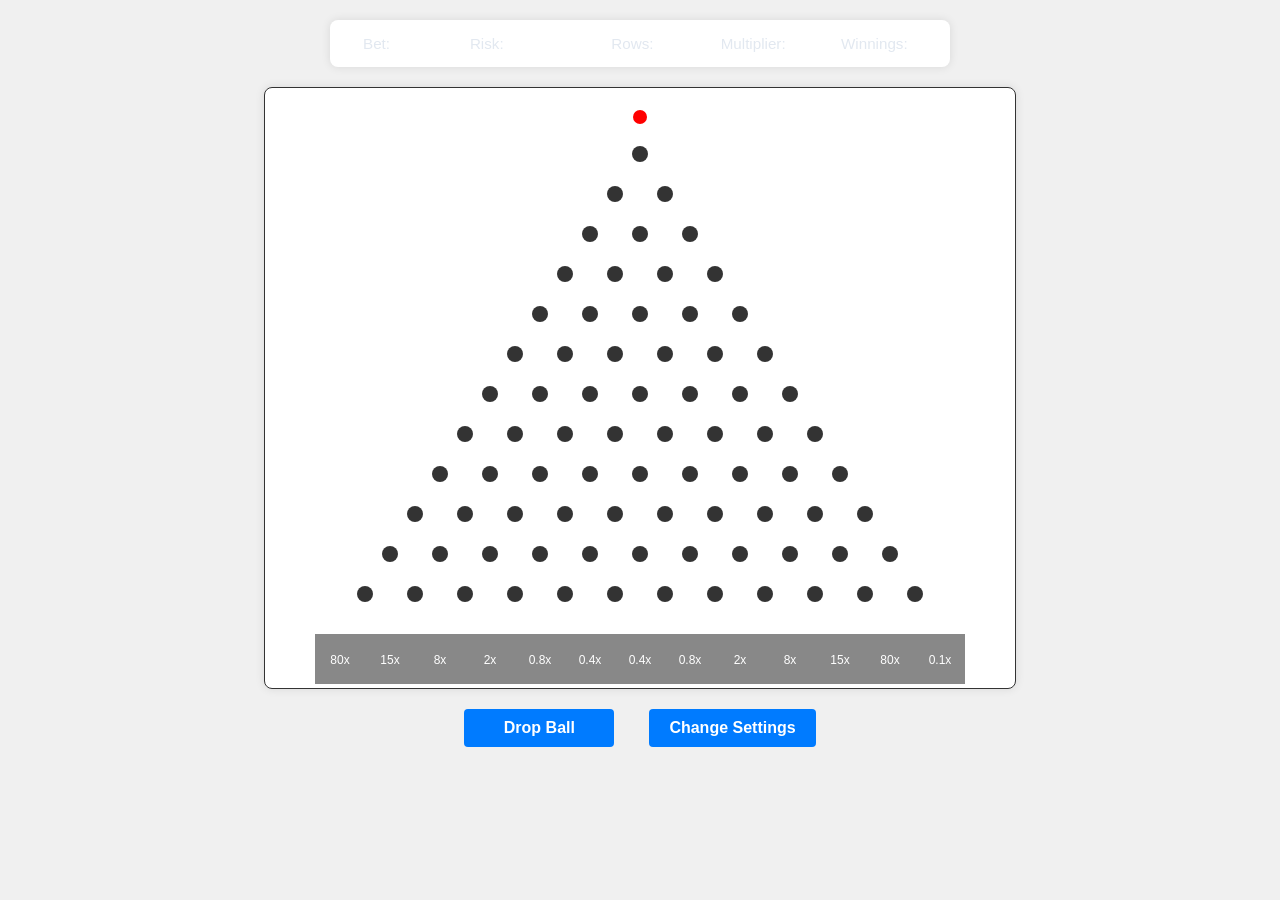
==== plinko_game.html @ e3b777db "feat: Implement core Plinko game functionality and UI This commit introduces a functional three-page" ====
<!DOCTYPE html>
<html lang="en">
<head>
    <meta charset="UTF-8">
    <meta name="viewport" content="width=device-width, initial-scale=1.0">
    <title>Plinko - Game</title>
    <link rel="stylesheet" href="css/style.css"> <!-- Link to the common stylesheet -->
    <style>
        body {
            font-family: Arial, sans-serif;
            display: flex;
            flex-direction: column; /* Changed to column for score and board */
            align-items: center;
            min-height: 100vh;
            margin: 0;
            background-color: #f0f0f0;
            padding-top: 20px; /* Add some padding at the top */
        }
        #infoDisplay {
            width: 80%;
            max-width: 600px; /* Max width for the info display */
            display: flex;
            justify-content: space-around;
            margin-bottom: 20px;
            background-color: #fff;
            padding: 10px;
            border-radius: 8px;
            box-shadow: 0 0 10px rgba(0,0,0,0.1);
        }
        #infoDisplay div {
            text-align: center;
        }
        #gameCanvas {
            border: 1px solid #333;
            background-color: #fff; /* White background for the canvas */
            border-radius: 8px; /* Rounded corners for the canvas */
            box-shadow: 0 0 10px rgba(0,0,0,0.1); /* Subtle shadow */
        }
        .controls {
            margin-top: 20px;
        }
        button { 
            padding: 10px 20px; 
            background-color: #007bff; 
            color: white; 
            border: none; 
            border-radius: 4px; 
            cursor: pointer; 
            font-size: 16px; 
            margin: 0 10px;
        }
        button:hover { 
            background-color: #0056b3; 
        }
    </style>
</head>
<body>
    <div id="infoDisplay">
        <div>Bet: <span id="betDisplay">-</span></div>
        <div>Risk: <span id="riskDisplay">-</span></div>
        <div>Rows: <span id="rowsDisplay">-</span></div>
        <div>Multiplier: <span id="multiplierDisplay">-</span></div>
        <div>Winnings: <span id="winningsDisplay">-</span></div>
    </div>

    <canvas id="gameCanvas"></canvas>

    <div class="controls">
        <button id="dropBallButton">Drop Ball</button>
        <button id="settingsButton">Change Settings</button>
    </div>

    <script>
const canvas = document.getElementById('gameCanvas');
const ctx = canvas.getContext('2d');

const betDisplay = document.getElementById('betDisplay');
const riskDisplay = document.getElementById('riskDisplay');
const rowsDisplay = document.getElementById('rowsDisplay');
const multiplierDisplay = document.getElementById('multiplierDisplay');
const winningsDisplay = document.getElementById('winningsDisplay');

const dropBallButton = document.getElementById('dropBallButton');
const settingsButton = document.getElementById('settingsButton');

// --- Game Settings ---
let betAmount;
let riskLevel;
let numRows;

// --- Board Configuration ---
const PEG_RADIUS = 8;
const PEG_COLOR = '#333';
const PEG_SPACING_X = 50; 
const PEG_SPACING_Y = 40;
const BOARD_PADDING_X = 50; // Padding on the sides of the board
const TOP_OFFSET = 50; // Space above the first row of pegs for ball drop
const BOTTOM_SLOT_HEIGHT = 50;
const SLOT_WIDTH = PEG_SPACING_X; 
const SLOT_COLOR_DEFAULT = '#888';
const SLOT_TEXT_COLOR = '#fff';

const BALL_RADIUS = 7;
const BALL_COLOR = 'red';
const GRAVITY = 0.2; // Adjust for desired speed
const DAMPENING = 0.6; // Energy loss on bounce, less than 1
const HORIZONTAL_PUSH = 2; // How much horizontal push from a peg hit

let ball;
let animationFrameId; // To control the animation loop

let pegs = [];
let slots = [];

// --- Multipliers (Placeholders - to be refined based on risk) ---
// These are just examples. The number of slots depends on numRows + 1
const MULTIPLIERS = {
    low: {
        '8': [10, 5, 2, 1.1, 0.5, 1.1, 2, 5, 10],
        '10': [12, 6, 3, 1.5, 0.5, 0.5, 1.5, 3, 6, 12],
        '12': [16, 8, 4, 2, 1.1, 0.5, 0.5, 1.1, 2, 4, 8, 16],
        '14': [20, 10, 5, 2.5, 1.2, 0.5, 0.4, 0.5, 1.2, 2.5, 5, 10, 20],
        '16': [30, 15, 7, 3, 1.5, 1, 0.5, 0.4, 0.5, 1, 1.5, 3, 7, 15, 30]
    },
    medium: { // Generally higher potential, but also lower lows
        '8': [20, 7, 3, 1.2, 0.4, 1.2, 3, 7, 20],
        '10': [30, 10, 4, 1.8, 0.4, 0.4, 1.8, 4, 10, 30],
        '12': [80, 15, 8, 2, 0.8, 0.4, 0.4, 0.8, 2, 8, 15, 80],
        '14': [120, 25, 10, 3, 1, 0.4, 0.2, 0.4, 1, 3, 10, 25, 120],
        '16': [200, 50, 15, 5, 1.5, 0.5, 0.2, 0.1, 0.2, 0.5, 1.5, 5, 15, 50, 200]
    },
    high: { // Even more extreme
        '8': [50, 10, 4, 1, 0.3, 1, 4, 10, 50],
        '10': [100, 20, 5, 1.5, 0.3, 0.3, 1.5, 5, 20, 100],
        '12': [250, 50, 10, 2, 0.5, 0.3, 0.3, 0.5, 2, 10, 50, 250],
        '14': [500, 100, 20, 4, 1, 0.3, 0.1, 0.3, 1, 4, 20, 100, 500],
        '16': [1000, 200, 50, 10, 2, 0.4, 0.1, 0.05, 0.1, 0.4, 2, 10, 50, 200, 1000]
    }
};

class Ball {
    constructor(x, y, radius, color) {
        this.x = x;
        this.y = y;
        this.radius = radius;
        this.color = color;
        this.vy = 0;
        this.vx = 0;
        this.onPeg = null; // The peg it's currently interacting with
    }

    draw() {
        ctx.beginPath();
        ctx.arc(this.x, this.y, this.radius, 0, Math.PI * 2);
        ctx.fillStyle = this.color;
        ctx.fill();
        ctx.closePath();
    }

    update() {
        // Apply gravity
        this.vy += GRAVITY;
        this.y += this.vy;
        this.x += this.vx;

        // Check if ball has entered the slot area (top edge of slots)
        if (slots.length > 0 && this.y + this.radius >= slots[0].y) { 
            for (let i = 0; i < slots.length; i++) {
                const slot = slots[i];
                // Check if the ball's center X is within the current slot's horizontal boundaries
                if (this.x >= slot.x && this.x <= slot.x + slot.width) {
                    // Ball has landed in this slot
                    this.y = slot.y + slot.height / 2 - this.radius / 2; // Position ball visually in the slot center
                    this.x = slot.x + slot.width / 2;    // Center it horizontally
                    this.vy = 0;
                    this.vx = 0;

                    const winnings = betAmount * slot.multiplier;
                    multiplierDisplay.textContent = slot.multiplier + 'x';
                    winningsDisplay.textContent = winnings.toFixed(2);

                    // Store play history
                    let history = JSON.parse(localStorage.getItem('plinkoPlayHistory')) || [];
                    history.unshift({ // Add to the beginning of the array
                        bet: betAmount,
                        multiplier: slot.multiplier,
                        winnings: winnings.toFixed(2),
                        risk: riskLevel,
                        rows: numRows,
                        date: new Date().toLocaleString() // More readable date
                    });
                    if (history.length > 20) { // Keep only last 20 plays
                        history = history.slice(0, 20);
                    }
                    localStorage.setItem('plinkoPlayHistory', JSON.stringify(history));
                    
                    // Optional: Highlight the slot (visual feedback)
                    // This could be done by temporarily changing slot.color and redrawing
                    // e.g., slot.originalColor = slot.color; slot.color = 'gold'; drawBoard();
                    //      setTimeout(() => { slot.color = slot.originalColor; drawBoard(); }, 1000);

                    console.log(`Landed in slot ${i}, Multiplier: ${slot.multiplier}, Winnings: ${winnings}`);
                    if (animationFrameId) {
                        cancelAnimationFrame(animationFrameId);
                        animationFrameId = null; // Clear the ID
                    }
                    dropBallButton.disabled = false;
                    return; // Stop further updates for this ball drop
                }
            }

            // Safety net: If ball is below slots but didn't land in one (e.g., if there were gaps, or extreme edge cases)
            if (this.y + this.radius > slots[0].y + BOTTOM_SLOT_HEIGHT + this.radius) {
                 this.y = slots[0].y + this.radius; // Place it somewhere reasonable
                 this.vy = 0;
                 this.vx = 0;
                 multiplierDisplay.textContent = 'N/A';
                 winningsDisplay.textContent = '0.00';
                 console.log("Ball passed through or missed slots, stopping.");
                 if (animationFrameId) {
                    cancelAnimationFrame(animationFrameId);
                    animationFrameId = null;
                 }
                 dropBallButton.disabled = false;
                 return;
            }
        }

        // Dampen horizontal velocity over time (friction/air resistance)
        this.vx *= 0.99; 
        if (Math.abs(this.vx) < 0.1) this.vx = 0;


        // Collision with pegs
        for (let peg of pegs) {
            const dx = this.x - peg.x;
            const dy = this.y - peg.y;
            const distance = Math.sqrt(dx * dx + dy * dy);

            if (distance < this.radius + PEG_RADIUS) {
                if (this.onPeg !== peg) { 
                    this.onPeg = peg;

                    this.vy = Math.abs(this.vy * DAMPENING * 0.5); 

                    if (Math.abs(dx) < PEG_RADIUS * 0.5 && dy < 0) { 
                        this.vx = (Math.random() - 0.5) * HORIZONTAL_PUSH * 1.5; // Reduced randomness slightly from 2
                    } else {
                        this.vx = (dx > 0 ? 1 : -1) * HORIZONTAL_PUSH * (Math.random() * 0.4 + 0.6); // Ensure push is significant enough
                    }
                    
                    const overlap = (this.radius + PEG_RADIUS) - distance;
                    const pushOutFactor = 0.3; // How much to push out to avoid sticking
                    this.x += (dx / distance) * overlap * pushOutFactor;
                    this.y += (dy / distance) * overlap * pushOutFactor * 0.5; // Less vertical push out

                    break; 
                }
            } else {
                if (this.onPeg === peg) {
                    this.onPeg = null; 
                }
            }
        }
    }
}

function loadSettings() {
    betAmount = parseFloat(localStorage.getItem('plinkoBetAmount')) || 1;
    riskLevel = localStorage.getItem('plinkoRiskLevel') || 'medium';
    numRows = parseInt(localStorage.getItem('plinkoPinRows')) || 12;

    betDisplay.textContent = betAmount.toFixed(2);
    riskDisplay.textContent = riskLevel.charAt(0).toUpperCase() + riskLevel.slice(1);
    rowsDisplay.textContent = numRows;
    multiplierDisplay.textContent = '-';
    winningsDisplay.textContent = '-';
}

function setupCanvas() {
    // Calculate canvas width based on the number of rows
    // The widest part is the bottom row of pegs, which has numRows + 1 pegs, or the slots
    const maxPegsInRow = numRows + 1;
    canvas.width = maxPegsInRow * PEG_SPACING_X + 2 * BOARD_PADDING_X;
    
    // Calculate canvas height
    canvas.height = TOP_OFFSET + (numRows * PEG_SPACING_Y) + BOTTOM_SLOT_HEIGHT + 20; // 20 for bottom padding

    ctx.clearRect(0, 0, canvas.width, canvas.height);
}

function generateBoard() {
    pegs = [];
    slots = [];

    // Generate Pegs
    for (let row = 0; row < numRows; row++) {
        const numPegsInRow = row + 1;
        // Calculate the starting X position for this row to center it
        const rowWidth = (numPegsInRow -1) * PEG_SPACING_X;
        let startX = (canvas.width - rowWidth) / 2;

        for (let col = 0; col < numPegsInRow; col++) {
            pegs.push({
                x: startX + col * PEG_SPACING_X,
                y: TOP_OFFSET + row * PEG_SPACING_Y + PEG_RADIUS * 2, // + PEG_RADIUS*2 to start drawing below top_offset
                row: row,
                col: col
            });
        }
    }
    
    // Generate Slots
    const numSlots = numRows + 1;
    const currentMultipliers = MULTIPLIERS[riskLevel]?.[numRows.toString()] || MULTIPLIERS['medium']['12']; // Fallback
    
    const totalSlotWidth = numSlots * SLOT_WIDTH;
    let slotStartX = (canvas.width - totalSlotWidth) / 2;

    for (let i = 0; i < numSlots; i++) {
        slots.push({
            x: slotStartX + i * SLOT_WIDTH,
            y: TOP_OFFSET + (numRows * PEG_SPACING_Y) + PEG_RADIUS * 2,
            width: SLOT_WIDTH,
            height: BOTTOM_SLOT_HEIGHT,
            multiplier: currentMultipliers[i] !== undefined ? currentMultipliers[i] : 0.1, // Fallback multiplier
            color: SLOT_COLOR_DEFAULT
        });
    }
}

function drawBoard() {
    ctx.clearRect(0, 0, canvas.width, canvas.height);

    // Draw Pegs
    ctx.fillStyle = PEG_COLOR;
    pegs.forEach(peg => {
        ctx.beginPath();
        ctx.arc(peg.x, peg.y, PEG_RADIUS, 0, Math.PI * 2);
        ctx.fill();
    });

    // Draw Slots
    ctx.font = '12px Arial';
    slots.forEach(slot => {
        ctx.fillStyle = slot.color;
        ctx.fillRect(slot.x, slot.y, slot.width, slot.height);
        ctx.fillStyle = SLOT_TEXT_COLOR;
        ctx.textAlign = 'center';
        ctx.fillText(slot.multiplier + 'x', slot.x + slot.width / 2, slot.y + slot.height / 2 + 5);
    });
}

// --- Initialization ---
function initializeGame() {
    loadSettings();
    setupCanvas();
    generateBoard();
    // Create the ball, position it at the top entry point
    // The entry point should be horizontally centered with the first peg of the first row
    let firstPegX;
    const firstRowPegs = pegs.filter(p => p.row === 0);
    if (firstRowPegs.length > 0) {
        // For a typical Plinko board, the ball drops directly above the first (0th index) peg.
        firstPegX = firstRowPegs[0].x;
    } else { 
        firstPegX = canvas.width / 2; // Fallback if no pegs (should not happen)
    }
    ball = new Ball(firstPegX, TOP_OFFSET - BALL_RADIUS * 3, BALL_RADIUS, BALL_COLOR); // Start y well above first row
    
    drawBoard(); // Initial static drawing of board
    ball.draw(); // Draw ball in its initial position
}

function animate() {
    ctx.clearRect(0, 0, canvas.width, canvas.height);
    drawBoard(); 
    
    if (ball) {
        ball.update(); // This will now handle stopping animation and re-enabling button
        ball.draw();
    }

    // Continue animation if not stopped by ball.update()
    if (!(ball && ball.vy === 0 && ball.vx === 0 && ball.y + ball.radius >= canvas.height - BOTTOM_SLOT_HEIGHT - ball.radius)) {
        animationFrameId = requestAnimationFrame(animate);
    } else {
        // This else block might not be strictly necessary if ball.update handles all stop conditions
        // and re-enables the button.
        console.log("Animation loop confirming stop.");
    }
}

// --- Event Listeners ---
settingsButton.onclick = function() {
    window.location.href = 'plinko_setup.html';
};

dropBallButton.onclick = function() {
    if (animationFrameId) { 
        cancelAnimationFrame(animationFrameId);
        animationFrameId = null; // Clear the ID
    }

    multiplierDisplay.textContent = '-';
    winningsDisplay.textContent = '-';
    dropBallButton.disabled = true; 

    let firstPegX;
    const firstRowPegs = pegs.filter(p => p.row === 0);
    if (firstRowPegs.length > 0) {
        firstPegX = firstRowPegs[0].x;
    } else { 
        firstPegX = canvas.width / 2;
    }
    ball.x = firstPegX;
    ball.y = TOP_OFFSET - BALL_RADIUS * 3; // Reset to starting Y position
    ball.vy = 0;
    ball.vx = 0;
    ball.onPeg = null;

    animate(); 
};

// --- Start the game ---
initializeGame();

    </script>
</body>
</html>
---- css/style.css ----
/* General Body Styles */
body {
    font-family: 'Segoe UI', Tahoma, Geneva, Verdana, sans-serif;
    display: flex;
    flex-direction: column;
    align-items: center;
    min-height: 100vh;
    margin: 0;
    background-color: #1a202c; /* Dark background */
    color: #e2e8f0; /* Light text */
    padding-top: 20px;
    box-sizing: border-box;
}

/* Container for main content areas */
.container {
    width: 90%;
    max-width: 700px; /* Max width for general containers */
    background-color: #2d3748; /* Slightly lighter dark shade for containers */
    padding: 25px;
    border-radius: 8px;
    box-shadow: 0 5px 15px rgba(0, 0, 0, 0.3);
    margin-bottom: 20px;
}

h1 {
    text-align: center;
    color: #a0aec0; /* Lighter grey for headings */
    margin-bottom: 25px;
}

/* Form elements styling */
.form-group {
    margin-bottom: 20px;
}

label {
    display: block;
    margin-bottom: 8px;
    font-weight: bold;
    color: #cbd5e0; /* Light grey for labels */
}

input[type="number"],
select {
    width: 100%;
    padding: 12px;
    border: 1px solid #4a5568; /* Darker border */
    border-radius: 6px;
    box-sizing: border-box;
    background-color: #1a202c; /* Input background */
    color: #e2e8f0; /* Input text color */
    font-size: 1em;
}

input[type="number"]:focus,
select:focus {
    outline: none;
    border-color: #4299e1; /* Blue border on focus */
    box-shadow: 0 0 0 2px rgba(66, 153, 225, 0.5);
}

/* Button Styling */
button {
    width: 100%; /* Make buttons in .container full width by default */
    padding: 12px 20px;
    background-color: #3182ce; /* Blue primary button */
    color: white;
    border: none;
    border-radius: 6px;
    cursor: pointer;
    font-size: 1.1em;
    font-weight: bold;
    transition: background-color 0.2s ease-in-out;
    margin-top: 10px; /* Add some space above buttons */
}

button:hover {
    background-color: #2b6cb0; /* Darker blue on hover */
}

button:disabled {
    background-color: #4a5568; /* Greyed out when disabled */
    cursor: not-allowed;
}

/* Specific to plinko_game.html */
#infoDisplay {
    width: 90%;
    max-width: 600px;
    display: flex;
    justify-content: space-around;
    flex-wrap: wrap; /* Allow wrapping on smaller screens */
    margin-bottom: 20px;
    background-color: #2d3748; /* Consistent with .container */
    padding: 15px;
    border-radius: 8px;
    box-shadow: 0 5px 15px rgba(0, 0, 0, 0.2);
    color: #e2e8f0;
}

#infoDisplay div {
    text-align: center;
    margin: 5px 10px; /* Spacing for items */
    font-size: 0.95em;
}
#infoDisplay div span {
    font-weight: bold;
    color: #fff;
}

#gameCanvas {
    border: 2px solid #4a5568; /* Border for canvas */
    background-color: #0f172a; /* Very dark background for canvas for contrast */
    border-radius: 8px;
    box-shadow: 0 0 15px rgba(0,0,0,0.3);
    max-width: 100%; /* Ensure canvas is responsive */
    height: auto; /* Maintain aspect ratio if width is constrained */
}

.controls { /* Container for buttons below canvas */
    margin-top: 20px;
    display: flex;
    justify-content: center;
    gap: 15px; /* Space between buttons */
    width: 90%;
    max-width: 600px;
}
.controls button {
    width: auto; /* Override full-width for these specific buttons */
    min-width: 150px; /* Minimum width for control buttons */
}


/* Specific to plinko_results.html */
#resultsTableContainer {
    width: 100%;
    overflow-x: auto; /* Allow horizontal scrolling for table if needed */
}

table {
    width: 100%;
    border-collapse: collapse;
    margin-bottom: 20px;
    background-color: #2d3748; /* Match container background */
}

th, td {
    border: 1px solid #4a5568; /* Darker borders for table cells */
    padding: 10px 12px;
    text-align: left;
    color: #cbd5e0; /* Light text for table content */
}

th {
    background-color: #1a202c; /* Darker background for table headers */
    color: #a0aec0; /* Lighter grey for header text */
    font-weight: bold;
}

.no-results {
    font-style: italic;
    color: #a0aec0; /* Lighter grey for "no results" message */
    text-align: center;
    padding: 20px;
}

/* Ensure buttons on results page are not full width if they are not in a .controls div */
#plinko_results .container button { /* Example if needed, but default is already good */
    /* width: auto; */ /* Can adjust if needed */
}
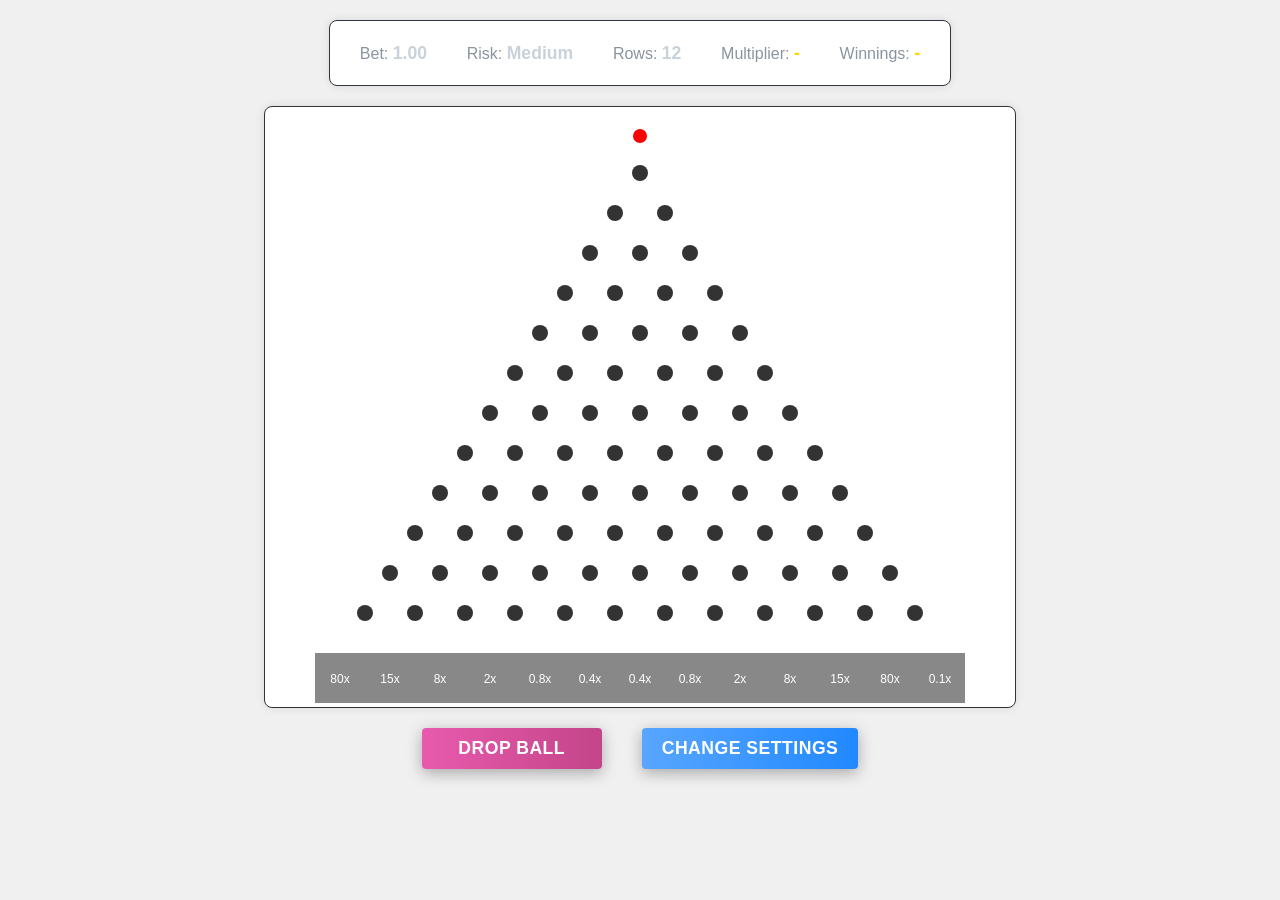
==== commit 0042ac52: "feat: Enhance UI with Modern Casino Styling and Win Animations This commit introduces significant UI" ====
--- a/plinko_game.html
+++ b/plinko_game.html
@@ -138,6 +138,37 @@
     }
 };
 
+function animateCounter(element, targetValue, duration, isCurrency = false, isMultiplier = false) {
+    const startValue = parseFloat(element.textContent.replace('x', '')) || 0; // Remove 'x' for multiplier parsing
+    const increment = (targetValue - startValue) / (duration / 16); // Approx 60fps
+    let currentValue = startValue;
+    let startTime = null;
+
+    function step(timestamp) {
+        if (!startTime) startTime = timestamp;
+        const progress = timestamp - startTime;
+        // Ensure currentValue does not overshoot due to large increments from fast progress
+        currentValue = startValue + increment * (progress / (1000 / 60)); // Using 1000/60 for frame time
+
+        if ((increment > 0 && currentValue >= targetValue) || (increment < 0 && currentValue <= targetValue) || increment === 0) {
+            currentValue = targetValue;
+        }
+
+        if (isCurrency) {
+            element.textContent = currentValue.toFixed(2);
+        } else if (isMultiplier) {
+            element.textContent = currentValue.toFixed(currentValue < 10 ? 2 : 1) + 'x'; // More precision for smaller multipliers
+        } else {
+            element.textContent = Math.round(currentValue);
+        }
+
+        if (currentValue !== targetValue) {
+            requestAnimationFrame(step);
+        }
+    }
+    requestAnimationFrame(step);
+}
+
 class Ball {
     constructor(x, y, radius, color) {
         this.x = x;
@@ -176,8 +207,20 @@
                     this.vx = 0;
 
                     const winnings = betAmount * slot.multiplier;
-                    multiplierDisplay.textContent = slot.multiplier + 'x';
-                    winningsDisplay.textContent = winnings.toFixed(2);
+
+                    // Slot highlighting
+                    const originalSlotColor = slot.color; // Should be SLOT_COLOR_DEFAULT
+                    slot.color = 'var(--accent-gold)'; 
+                    drawBoard(); 
+                    
+                    setTimeout(() => {
+                        slot.color = originalSlotColor; 
+                        drawBoard(); 
+                    }, 1500);
+
+                    // Animate counters
+                    animateCounter(multiplierDisplay, slot.multiplier, 800, false, true);
+                    animateCounter(winningsDisplay, winnings, 1000, true);
 
                     // Store play history
                     let history = JSON.parse(localStorage.getItem('plinkoPlayHistory')) || [];
--- a/css/style.css
+++ b/css/style.css
@@ -1,171 +1,257 @@
+/* --- Modern Casino UI Theme for Plinko --- */
+
+/* Root variables for easier theme management */
+:root {
+    --primary-bg: #0d1117; /* Very dark blue/charcoal - main background */
+    --secondary-bg: #161b22; /* Slightly lighter dark - for containers */
+    --tertiary-bg: #010409; /* Even darker - for canvas backdrop or accents */
+    
+    --primary-text: #c9d1d9; /* Light grey - general text */
+    --secondary-text: #8b949e; /* Medium grey - less important text, labels */
+    --header-text: #f0f6fc; /* Brightest white/light blue - for main headers */
+
+    --accent-primary: #58a6ff; /* Bright blue - for buttons, interactive elements */
+    --accent-primary-hover: #2188ff; /* Darker bright blue for hover */
+    --accent-secondary: #e85aad; /* Vibrant pink/magenta - for highlights, secondary actions */
+    --accent-gold: #ffd700; /* Gold - for winnings, special highlights */
+
+    --border-color: #30363d; /* Subtle borders */
+    --input-bg: #010409; /* Dark background for inputs */
+
+    --font-primary: 'Inter', -apple-system, BlinkMacSystemFont, "Segoe UI", Roboto, Helvetica, Arial, sans-serif, "Apple Color Emoji", "Segoe UI Emoji";
+    --font-headings: 'Rajdhani', sans-serif; /* A more stylized font for headers if available, falls back */
+}
+
+/* Apply a nice font from Google Fonts if possible (Rajdhani for headings) */
+@import url('https://fonts.googleapis.com/css2?family=Inter:wght@400;600;700&family=Rajdhani:wght@500;700&display=swap');
+
 /* General Body Styles */
 body {
-    font-family: 'Segoe UI', Tahoma, Geneva, Verdana, sans-serif;
+    font-family: var(--font-primary);
     display: flex;
     flex-direction: column;
     align-items: center;
     min-height: 100vh;
     margin: 0;
-    background-color: #1a202c; /* Dark background */
-    color: #e2e8f0; /* Light text */
-    padding-top: 20px;
+    background-color: var(--primary-bg);
+    color: var(--primary-text);
+    padding-top: 30px;
     box-sizing: border-box;
+    line-height: 1.6;
 }
 
 /* Container for main content areas */
 .container {
     width: 90%;
-    max-width: 700px; /* Max width for general containers */
-    background-color: #2d3748; /* Slightly lighter dark shade for containers */
-    padding: 25px;
-    border-radius: 8px;
-    box-shadow: 0 5px 15px rgba(0, 0, 0, 0.3);
-    margin-bottom: 20px;
+    max-width: 650px;
+    background: linear-gradient(145deg, var(--secondary-bg), #1a1f27); /* Subtle gradient */
+    padding: 30px 35px;
+    border-radius: 12px;
+    border: 1px solid var(--border-color);
+    box-shadow: 0 8px 25px rgba(0, 0, 0, 0.5), 0 0 5px var(--accent-primary) inset; /* Outer and inner glow */
+    margin-bottom: 30px;
 }
 
 h1 {
+    font-family: var(--font-headings);
     text-align: center;
-    color: #a0aec0; /* Lighter grey for headings */
-    margin-bottom: 25px;
+    color: var(--header-text);
+    font-size: 2.8em; /* Larger heading */
+    font-weight: 700;
+    margin-bottom: 30px;
+    letter-spacing: 1px;
+    text-shadow: 0 0 10px var(--accent-primary); /* Subtle glow for main title */
 }
 
 /* Form elements styling */
 .form-group {
-    margin-bottom: 20px;
+    margin-bottom: 25px;
 }
 
 label {
     display: block;
-    margin-bottom: 8px;
-    font-weight: bold;
-    color: #cbd5e0; /* Light grey for labels */
+    margin-bottom: 10px;
+    font-weight: 600;
+    color: var(--secondary-text);
+    font-size: 0.95em;
 }
 
 input[type="number"],
 select {
     width: 100%;
-    padding: 12px;
-    border: 1px solid #4a5568; /* Darker border */
-    border-radius: 6px;
+    padding: 14px;
+    border: 1px solid var(--border-color);
+    border-radius: 8px;
     box-sizing: border-box;
-    background-color: #1a202c; /* Input background */
-    color: #e2e8f0; /* Input text color */
+    background-color: var(--input-bg);
+    color: var(--primary-text);
     font-size: 1em;
+    transition: border-color 0.3s, box-shadow 0.3s;
 }
 
 input[type="number"]:focus,
 select:focus {
     outline: none;
-    border-color: #4299e1; /* Blue border on focus */
-    box-shadow: 0 0 0 2px rgba(66, 153, 225, 0.5);
+    border-color: var(--accent-primary);
+    box-shadow: 0 0 8px var(--accent-primary);
 }
 
 /* Button Styling */
 button {
-    width: 100%; /* Make buttons in .container full width by default */
-    padding: 12px 20px;
-    background-color: #3182ce; /* Blue primary button */
-    color: white;
+    width: 100%;
+    padding: 15px 20px;
+    background: linear-gradient(to right, var(--accent-primary), var(--accent-primary-hover));
+    color: var(--header-text);
     border: none;
-    border-radius: 6px;
+    border-radius: 8px;
     cursor: pointer;
-    font-size: 1.1em;
-    font-weight: bold;
-    transition: background-color 0.2s ease-in-out;
-    margin-top: 10px; /* Add some space above buttons */
+    font-family: var(--font-headings);
+    font-size: 1.3em;
+    font-weight: 600;
+    letter-spacing: 0.5px;
+    transition: all 0.3s ease;
+    box-shadow: 0 4px 15px rgba(0,0,0,0.3);
+    text-transform: uppercase;
 }
 
 button:hover {
-    background-color: #2b6cb0; /* Darker blue on hover */
+    background: linear-gradient(to right, var(--accent-primary-hover), var(--accent-primary));
+    box-shadow: 0 6px 20px rgba(var(--accent-primary), 0.4);
+    transform: translateY(-2px); /* Slight lift on hover */
 }
 
 button:disabled {
-    background-color: #4a5568; /* Greyed out when disabled */
+    background: var(--border-color);
+    color: var(--secondary-text);
     cursor: not-allowed;
+    box-shadow: none;
+    transform: none;
 }
 
 /* Specific to plinko_game.html */
 #infoDisplay {
     width: 90%;
-    max-width: 600px;
+    max-width: 650px; /* Match container width */
     display: flex;
     justify-content: space-around;
-    flex-wrap: wrap; /* Allow wrapping on smaller screens */
-    margin-bottom: 20px;
-    background-color: #2d3748; /* Consistent with .container */
-    padding: 15px;
-    border-radius: 8px;
-    box-shadow: 0 5px 15px rgba(0, 0, 0, 0.2);
-    color: #e2e8f0;
+    flex-wrap: wrap;
+    margin-bottom: 25px;
+    background-color: var(--secondary-bg);
+    padding: 15px 20px;
+    border-radius: 10px;
+    border: 1px solid var(--border-color);
+    box-shadow: 0 4px 10px rgba(0,0,0,0.4);
 }
 
 #infoDisplay div {
     text-align: center;
-    margin: 5px 10px; /* Spacing for items */
-    font-size: 0.95em;
+    margin: 8px 12px;
+    font-size: 1em;
+    color: var(--secondary-text);
 }
 #infoDisplay div span {
     font-weight: bold;
-    color: #fff;
-}
+    color: var(--primary-text);
+    font-size: 1.1em;
+}
+#infoDisplay div #winningsDisplay, #infoDisplay div #multiplierDisplay {
+    color: var(--accent-gold); /* Highlight winnings and multiplier */
+    font-weight: 700;
+}
+
 
 #gameCanvas {
-    border: 2px solid #4a5568; /* Border for canvas */
-    background-color: #0f172a; /* Very dark background for canvas for contrast */
-    border-radius: 8px;
-    box-shadow: 0 0 15px rgba(0,0,0,0.3);
-    max-width: 100%; /* Ensure canvas is responsive */
-    height: auto; /* Maintain aspect ratio if width is constrained */
-}
-
-.controls { /* Container for buttons below canvas */
-    margin-top: 20px;
+    border: 2px solid var(--accent-secondary); /* Vibrant border for canvas */
+    background-color: var(--tertiary-bg);
+    border-radius: 10px;
+    box-shadow: 0 0 25px rgba(var(--accent-secondary), 0.3); /* Glow effect */
+    max-width: 100%;
+    height: auto;
+    display: block; /* Remove extra space below canvas */
+    margin: 0 auto; /* Center canvas if its max-width is less than container */
+}
+
+.controls {
+    margin-top: 25px;
     display: flex;
     justify-content: center;
-    gap: 15px; /* Space between buttons */
-    width: 90%;
-    max-width: 600px;
+    gap: 20px;
+    width: 100%; /* Controls take full width of their container */
+    max-width: 650px;
 }
 .controls button {
-    width: auto; /* Override full-width for these specific buttons */
-    min-width: 150px; /* Minimum width for control buttons */
+    width: auto;
+    min-width: 180px;
+    font-size: 1.1em; /* Slightly smaller for secondary buttons */
+}
+.controls button#dropBallButton { /* Make drop ball button more prominent if needed */
+    background: linear-gradient(to right, var(--accent-secondary), #c44589); /* Pinker gradient */
+}
+.controls button#dropBallButton:hover {
+    background: linear-gradient(to right, #c44589, var(--accent-secondary));
+    box-shadow: 0 6px 20px rgba(var(--accent-secondary),0.4);
 }
 
 
 /* Specific to plinko_results.html */
 #resultsTableContainer {
     width: 100%;
-    overflow-x: auto; /* Allow horizontal scrolling for table if needed */
+    overflow-x: auto;
 }
 
 table {
     width: 100%;
-    border-collapse: collapse;
-    margin-bottom: 20px;
-    background-color: #2d3748; /* Match container background */
+    border-collapse: separate; /* Use separate for rounded corners on cells if desired */
+    border-spacing: 0;
+    margin-bottom: 25px;
+    background-color: var(--secondary-bg);
+    border-radius: 10px;
+    border: 1px solid var(--border-color);
+    box-shadow: 0 4px 10px rgba(0,0,0,0.3);
 }
 
 th, td {
-    border: 1px solid #4a5568; /* Darker borders for table cells */
-    padding: 10px 12px;
+    border-bottom: 1px solid var(--border-color);
+    padding: 12px 15px;
     text-align: left;
-    color: #cbd5e0; /* Light text for table content */
-}
+    color: var(--primary-text);
+}
+td:first-child, th:first-child { border-left: none; }
+td:last-child, th:last-child { border-right: none; }
+
 
 th {
-    background-color: #1a202c; /* Darker background for table headers */
-    color: #a0aec0; /* Lighter grey for header text */
-    font-weight: bold;
-}
+    font-family: var(--font-headings);
+    background-color: var(--tertiary-bg); /* Darker header for table */
+    color: var(--accent-primary);
+    font-weight: 600;
+    text-transform: uppercase;
+    letter-spacing: 0.5px;
+    font-size: 0.9em;
+}
+/* Round corners for table header cells */
+th:first-child { border-top-left-radius: 9px; }
+th:last-child { border-top-right-radius: 9px; }
+/* Round corners for last row of table body cells */
+tr:last-child td:first-child { border-bottom-left-radius: 9px; }
+tr:last-child td:last-child { border-bottom-right-radius: 9px; }
+tr:last-child td { border-bottom: none; } /* Remove bottom border for last row */
+
 
 .no-results {
     font-style: italic;
-    color: #a0aec0; /* Lighter grey for "no results" message */
+    color: var(--secondary-text);
     text-align: center;
-    padding: 20px;
-}
-
-/* Ensure buttons on results page are not full width if they are not in a .controls div */
-#plinko_results .container button { /* Example if needed, but default is already good */
-    /* width: auto; */ /* Can adjust if needed */
-}
+    padding: 30px;
+    font-size: 1.1em;
+}
+
+/* Style for Clear History button (example of secondary accent) */
+#clearHistoryButton {
+    background: linear-gradient(to right, #6b7280, #4b5563); /* Grey gradient */
+    font-size: 1em; /* Smaller */
+}
+#clearHistoryButton:hover {
+    background: linear-gradient(to right, #4b5563, #6b7280);
+    box-shadow: 0 6px 20px rgba(#4b5563, 0.3);
+}
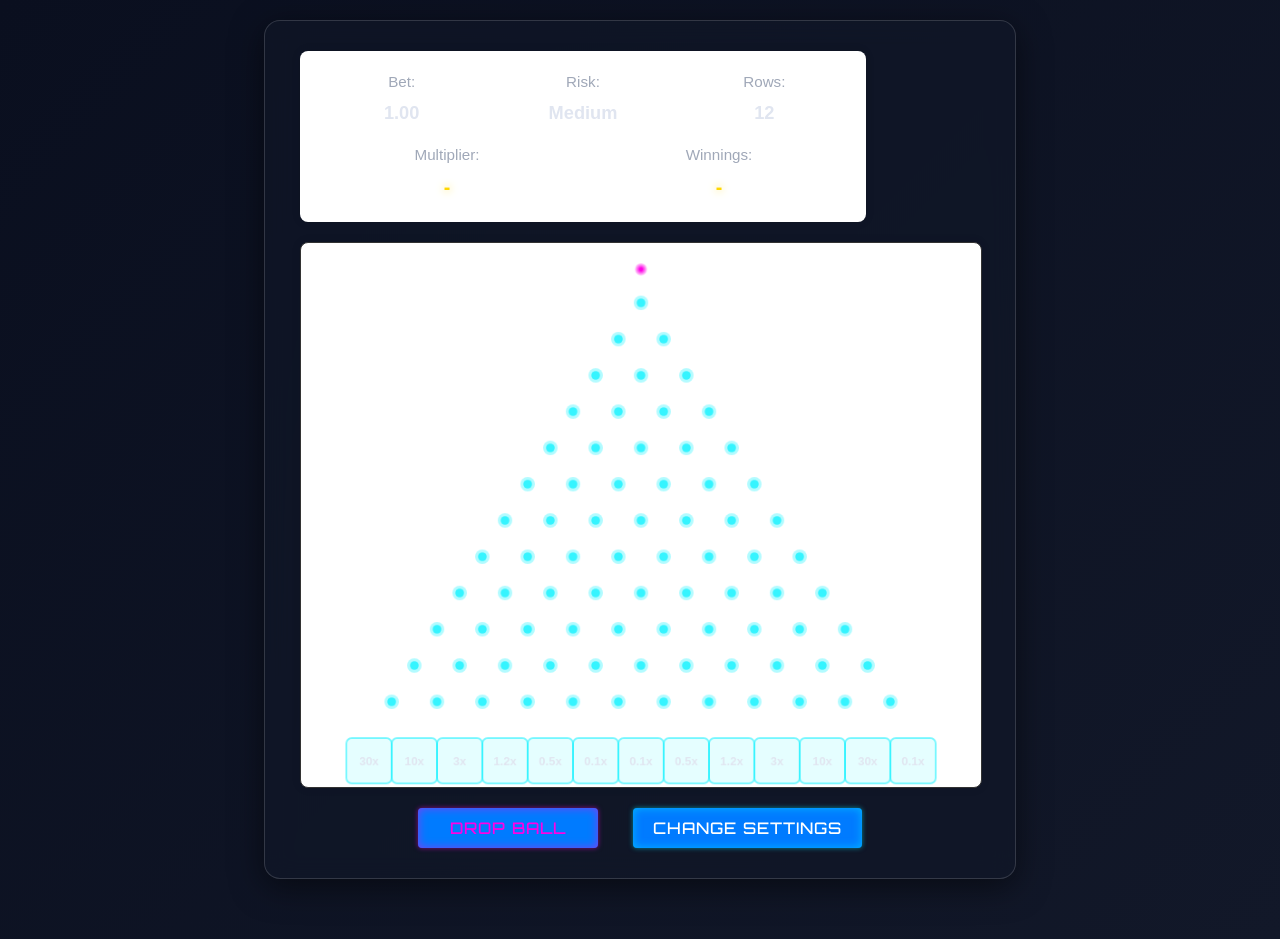
==== commit d2a5ccfe: "feat: Implement "Style 2025" UI and casino-favored logic This commit introduces a major overhaul bas" ====
--- a/plinko_game.html
+++ b/plinko_game.html
@@ -55,6 +55,13 @@
     </style>
 </head>
 <body>
+    <div class="container"> <!-- Assuming this is the main game container -->
+        <div id="lastPlaysContainer">
+            <span class="last-plays-label">Recent:</span>
+            <div id="lastPlaysDisplay">
+                <!-- Last plays will be populated here -->
+            </div>
+        </div>
     <div id="infoDisplay">
         <div>Bet: <span id="betDisplay">-</span></div>
         <div>Risk: <span id="riskDisplay">-</span></div>
@@ -90,18 +97,18 @@
 
 // --- Board Configuration ---
 const PEG_RADIUS = 8;
-const PEG_COLOR = '#333';
+// const PEG_COLOR = '#333'; // Removed for Style 2025
 const PEG_SPACING_X = 50; 
 const PEG_SPACING_Y = 40;
 const BOARD_PADDING_X = 50; // Padding on the sides of the board
 const TOP_OFFSET = 50; // Space above the first row of pegs for ball drop
 const BOTTOM_SLOT_HEIGHT = 50;
 const SLOT_WIDTH = PEG_SPACING_X; 
-const SLOT_COLOR_DEFAULT = '#888';
-const SLOT_TEXT_COLOR = '#fff';
+// const SLOT_COLOR_DEFAULT = '#888'; // Removed for Style 2025 - handled in drawBoard
+// const SLOT_TEXT_COLOR = '#fff'; // Removed for Style 2025 - handled in drawBoard
 
 const BALL_RADIUS = 7;
-const BALL_COLOR = 'red';
+// const BALL_COLOR = 'red'; // Removed for Style 2025
 const GRAVITY = 0.2; // Adjust for desired speed
 const DAMPENING = 0.6; // Energy loss on bounce, less than 1
 const HORIZONTAL_PUSH = 2; // How much horizontal push from a peg hit
@@ -115,28 +122,65 @@
 // --- Multipliers (Placeholders - to be refined based on risk) ---
 // These are just examples. The number of slots depends on numRows + 1
 const MULTIPLIERS = {
-    low: {
-        '8': [10, 5, 2, 1.1, 0.5, 1.1, 2, 5, 10],
-        '10': [12, 6, 3, 1.5, 0.5, 0.5, 1.5, 3, 6, 12],
-        '12': [16, 8, 4, 2, 1.1, 0.5, 0.5, 1.1, 2, 4, 8, 16],
-        '14': [20, 10, 5, 2.5, 1.2, 0.5, 0.4, 0.5, 1.2, 2.5, 5, 10, 20],
-        '16': [30, 15, 7, 3, 1.5, 1, 0.5, 0.4, 0.5, 1, 1.5, 3, 7, 15, 30]
+    low: { // Focus on lower payouts, many <1x, house edge more evident
+        '8':  [5,  2,  1.5, 0.7, 0.4, 0.7, 1.5, 2,  5],
+        '10': [7,  3,  1.2, 0.6, 0.3, 0.3, 0.6, 1.2, 3,  7],
+        '12': [10, 4,  1.5, 0.7, 0.4, 0.2, 0.4, 0.7, 1.5, 4,  10],
+        '14': [12, 5,  2,   0.8, 0.5, 0.3, 0.2, 0.3, 0.5, 0.8, 2,   5,  12],
+        '16': [15, 6,  2.5, 1,   0.6, 0.4, 0.2, 0.1, 0.2, 0.4, 0.6, 1,   2.5, 6,  15]
     },
-    medium: { // Generally higher potential, but also lower lows
-        '8': [20, 7, 3, 1.2, 0.4, 1.2, 3, 7, 20],
-        '10': [30, 10, 4, 1.8, 0.4, 0.4, 1.8, 4, 10, 30],
-        '12': [80, 15, 8, 2, 0.8, 0.4, 0.4, 0.8, 2, 8, 15, 80],
-        '14': [120, 25, 10, 3, 1, 0.4, 0.2, 0.4, 1, 3, 10, 25, 120],
-        '16': [200, 50, 15, 5, 1.5, 0.5, 0.2, 0.1, 0.2, 0.5, 1.5, 5, 15, 50, 200]
+    medium: { // Mix of some wins, but average clearly < bet. Higher variance than low.
+        '8':  [15, 5,  2,   0.8, 0.3, 0.8, 2,   5,  15],
+        '10': [20, 7,  2.5, 1,   0.4, 0.2, 0.4, 1,   2.5, 7,  20],
+        '12': [30, 10, 3,   1.2, 0.5, 0.1, 0.1, 0.5, 1.2, 3,   10, 30],
+        '14': [50, 15, 4,   1.5, 0.6, 0.3, 0.1, 0.3, 0.6, 1.5, 4,   15, 50],
+        '16': [70, 20, 5,   2,   0.8, 0.4, 0.2, 0.05,0.2, 0.4, 0.8, 2,   5,   20, 70]
     },
-    high: { // Even more extreme
-        '8': [50, 10, 4, 1, 0.3, 1, 4, 10, 50],
-        '10': [100, 20, 5, 1.5, 0.3, 0.3, 1.5, 5, 20, 100],
-        '12': [250, 50, 10, 2, 0.5, 0.3, 0.3, 0.5, 2, 10, 50, 250],
-        '14': [500, 100, 20, 4, 1, 0.3, 0.1, 0.3, 1, 4, 20, 100, 500],
-        '16': [1000, 200, 50, 10, 2, 0.4, 0.1, 0.05, 0.1, 0.4, 2, 10, 50, 200, 1000]
+    high: { // Highest potential rewards but many very low outcomes. Highest variance.
+        '8':  [40,  10, 3,   0.5, 0.1, 0.5, 3,   10, 40],
+        '10': [100, 15, 4,   0.8, 0.2, 0.1, 0.2, 0.8, 4,   15, 100],
+        '12': [200, 25, 5,   1,   0.4, 0.1, 0.05,0.1, 0.4, 1,   5,   25, 200],
+        '14': [300, 50, 10,  2,   0.5, 0.2, 0.05,0.1,0.05,0.2, 0.5, 2,   10,  50, 300],
+        '16': [500, 75, 15,  3,   0.8, 0.3, 0.1, 0.02,0.05,0.1,0.3, 0.8, 3,   15,  75, 500]
     }
 };
+
+function updateLastPlaysDisplay() {
+    const displayElement = document.getElementById('lastPlaysDisplay');
+    if (!displayElement) return;
+
+    const history = JSON.parse(localStorage.getItem('plinkoPlayHistory')) || [];
+    const recentPlays = history.slice(0, 5); // Get last 5 plays
+
+    displayElement.innerHTML = ''; // Clear old items
+
+    if (recentPlays.length === 0) {
+        // Optionally, display a placeholder like "No recent plays"
+        // For now, just leave it empty or hide #lastPlaysContainer if empty.
+        // Let's hide the container if there's no history to show.
+        const container = document.getElementById('lastPlaysContainer');
+        if(container) container.style.display = 'none';
+        return;
+    }
+    
+    const container = document.getElementById('lastPlaysContainer');
+    if(container) container.style.display = 'flex'; // Ensure it's visible
+
+    recentPlays.reverse().forEach(play => { // Reverse to show oldest of recent first (left-to-right)
+        const item = document.createElement('span');
+        item.classList.add('last-play-item');
+        const multiplier = parseFloat(play.multiplier);
+        item.textContent = multiplier.toFixed(multiplier < 10 && multiplier !== Math.floor(multiplier) ? 2 : (multiplier === Math.floor(multiplier) ? 0 : 1) ) + 'x';
+
+
+        if (multiplier > 1) {
+            item.classList.add('last-play-win');
+        } else {
+            item.classList.add('last-play-loss');
+        }
+        displayElement.appendChild(item);
+    });
+}
 
 function animateCounter(element, targetValue, duration, isCurrency = false, isMultiplier = false) {
     const startValue = parseFloat(element.textContent.replace('x', '')) || 0; // Remove 'x' for multiplier parsing
@@ -181,9 +225,17 @@
     }
 
     draw() {
+        // Style 2025 Ball - Glowing Orb
+        const ballOuterColor = 'rgba(255, 0, 230, 0.1)';  // Transparent magenta for outer glow
+        const ballInnerColor = 'rgba(255, 0, 230, 1)';    // Solid magenta for core
+
         ctx.beginPath();
+        const gradient = ctx.createRadialGradient(this.x, this.y, this.radius * 0.2, this.x, this.y, this.radius);
+        gradient.addColorStop(0, ballInnerColor);
+        gradient.addColorStop(1, ballOuterColor);
+        
+        ctx.fillStyle = gradient;
         ctx.arc(this.x, this.y, this.radius, 0, Math.PI * 2);
-        ctx.fillStyle = this.color;
         ctx.fill();
         ctx.closePath();
     }
@@ -236,6 +288,7 @@
                         history = history.slice(0, 20);
                     }
                     localStorage.setItem('plinkoPlayHistory', JSON.stringify(history));
+                    updateLastPlaysDisplay(); // Add this call
                     
                     // Optional: Highlight the slot (visual feedback)
                     // This could be done by temporarily changing slot.color and redrawing
@@ -367,7 +420,7 @@
             width: SLOT_WIDTH,
             height: BOTTOM_SLOT_HEIGHT,
             multiplier: currentMultipliers[i] !== undefined ? currentMultipliers[i] : 0.1, // Fallback multiplier
-            color: SLOT_COLOR_DEFAULT
+            // color: SLOT_COLOR_DEFAULT // color property will be used for highlight state
         });
     }
 }
@@ -375,28 +428,70 @@
 function drawBoard() {
     ctx.clearRect(0, 0, canvas.width, canvas.height);
 
-    // Draw Pegs
-    ctx.fillStyle = PEG_COLOR;
+    // Draw Pegs - Style 2025
+    const pegCoreColor = 'rgba(0, 242, 255, 0.7)'; 
+    const pegGlowColor = 'rgba(0, 242, 255, 0.3)'; 
+    const pegRadiusOuter = PEG_RADIUS; 
+    const pegRadiusInner = PEG_RADIUS * 0.6;
+
     pegs.forEach(peg => {
+        // Outer glow
         ctx.beginPath();
-        ctx.arc(peg.x, peg.y, PEG_RADIUS, 0, Math.PI * 2);
+        ctx.arc(peg.x, peg.y, pegRadiusOuter, 0, Math.PI * 2);
+        ctx.fillStyle = pegGlowColor;
+        ctx.fill();
+
+        // Inner core
+        ctx.beginPath();
+        ctx.arc(peg.x, peg.y, pegRadiusInner, 0, Math.PI * 2);
+        ctx.fillStyle = pegCoreColor;
         ctx.fill();
     });
 
-    // Draw Slots
-    ctx.font = '12px Arial';
+    // Draw Slots - Style 2025
+    const slotFont = 'bold 13px "Inter", sans-serif';
+    const slotTextColorDefault = '#e0e5f0'; // var(--primary-text)
+    const slotTextColorHighlight = '#FFFFFF';
+    const slotDefaultBg = 'rgba(0, 242, 255, 0.1)'; 
+    const slotDefaultBorder = 'rgba(0, 242, 255, 0.5)';
+    const slotHighlightBg = 'rgba(255, 215, 0, 0.3)'; // Gold background
+    const slotHighlightBorder = 'rgba(255, 215, 0, 0.8)'; // Brighter Gold border
+
+    ctx.font = slotFont;
+    ctx.textAlign = 'center';
+    ctx.lineWidth = 2;
+
     slots.forEach(slot => {
-        ctx.fillStyle = slot.color;
-        ctx.fillRect(slot.x, slot.y, slot.width, slot.height);
-        ctx.fillStyle = SLOT_TEXT_COLOR;
-        ctx.textAlign = 'center';
-        ctx.fillText(slot.multiplier + 'x', slot.x + slot.width / 2, slot.y + slot.height / 2 + 5);
+        ctx.beginPath();
+        // Use roundRect if available, otherwise fallback to rect
+        if (ctx.roundRect) {
+            ctx.roundRect(slot.x, slot.y, slot.width, slot.height, [6]);
+        } else {
+            ctx.rect(slot.x, slot.y, slot.width, slot.height);
+        }
+
+        if (slot.color === 'var(--accent-gold)') { // Check if it's the highlight color string
+            ctx.fillStyle = slotHighlightBg;
+            ctx.strokeStyle = slotHighlightBorder;
+            ctx.fill();
+            ctx.stroke();
+            ctx.fillStyle = slotTextColorHighlight;
+        } else {
+            ctx.fillStyle = slotDefaultBg;
+            ctx.strokeStyle = slotDefaultBorder;
+            ctx.fill();
+            ctx.stroke();
+            ctx.fillStyle = slotTextColorDefault;
+        }
+        
+        ctx.fillText(slot.multiplier + 'x', slot.x + slot.width / 2, slot.y + slot.height / 2 + 5); // +5 to vertically center roughly
     });
 }
 
 // --- Initialization ---
 function initializeGame() {
     loadSettings();
+    updateLastPlaysDisplay(); // Add this call
     setupCanvas();
     generateBoard();
     // Create the ball, position it at the top entry point
@@ -409,7 +504,8 @@
     } else { 
         firstPegX = canvas.width / 2; // Fallback if no pegs (should not happen)
     }
-    ball = new Ball(firstPegX, TOP_OFFSET - BALL_RADIUS * 3, BALL_RADIUS, BALL_COLOR); // Start y well above first row
+    // BALL_COLOR argument removed as Ball.draw() now defines its own colors for Style 2025
+    ball = new Ball(firstPegX, TOP_OFFSET - BALL_RADIUS * 3, BALL_RADIUS); 
     
     drawBoard(); // Initial static drawing of board
     ball.draw(); // Draw ball in its initial position
--- a/css/style.css
+++ b/css/style.css
@@ -1,66 +1,87 @@
-/* --- Modern Casino UI Theme for Plinko --- */
-
-/* Root variables for easier theme management */
+/* --- UI Style 2025 for Plinko --- */
+
+/* Import Fonts */
+@import url('https://fonts.googleapis.com/css2?family=Inter:wght@300;400;600;700&family=Orbitron:wght@500;700;900&display=swap');
+
 :root {
-    --primary-bg: #0d1117; /* Very dark blue/charcoal - main background */
-    --secondary-bg: #161b22; /* Slightly lighter dark - for containers */
-    --tertiary-bg: #010409; /* Even darker - for canvas backdrop or accents */
+    /* Color Palette - Dark, Vibrant, Futuristic */
+    --bg-main-start: #0a0f1f; /* Deep dark blue */
+    --bg-main-end: #121829;   /* Slightly lighter dark blue */
+    --bg-glass: rgba(18, 24, 41, 0.6); /* Semi-transparent for glass effect, derived from bg-main-end */
+    --bg-glass-light: rgba(28, 35, 55, 0.75); /* Lighter glass for active elements */
+
+    --primary-text: #e0e5f0;  /* Very light grey/blue for body text */
+    --secondary-text: #a0a8b8; /* Muted grey for less important text */
+    --heading-text: #ffffff;   /* Pure white for headings */
     
-    --primary-text: #c9d1d9; /* Light grey - general text */
-    --secondary-text: #8b949e; /* Medium grey - less important text, labels */
-    --header-text: #f0f6fc; /* Brightest white/light blue - for main headers */
-
-    --accent-primary: #58a6ff; /* Bright blue - for buttons, interactive elements */
-    --accent-primary-hover: #2188ff; /* Darker bright blue for hover */
-    --accent-secondary: #e85aad; /* Vibrant pink/magenta - for highlights, secondary actions */
-    --accent-gold: #ffd700; /* Gold - for winnings, special highlights */
-
-    --border-color: #30363d; /* Subtle borders */
-    --input-bg: #010409; /* Dark background for inputs */
-
-    --font-primary: 'Inter', -apple-system, BlinkMacSystemFont, "Segoe UI", Roboto, Helvetica, Arial, sans-serif, "Apple Color Emoji", "Segoe UI Emoji";
-    --font-headings: 'Rajdhani', sans-serif; /* A more stylized font for headers if available, falls back */
-}
-
-/* Apply a nice font from Google Fonts if possible (Rajdhani for headings) */
-@import url('https://fonts.googleapis.com/css2?family=Inter:wght@400;600;700&family=Rajdhani:wght@500;700&display=swap');
+    --accent-cyan: #00f2ff;
+    --accent-magenta: #ff00e6;
+    --accent-lime: #bfff00; /* Added for variety or specific highlights */
+    --accent-gold: #FFD700; /* Kept for winnings */
+
+    --border-glass: rgba(255, 255, 255, 0.15); /* Subtle border for glass elements */
+    --border-interactive: var(--accent-cyan);
+
+    --shadow-color: rgba(0, 0, 0, 0.5);
+    --glow-color-cyan: rgba(0, 242, 255, 0.5);
+    --glow-color-magenta: rgba(255, 0, 230, 0.5);
+
+    /* Typography */
+    --font-body: 'Inter', sans-serif;
+    --font-display: 'Orbitron', sans-serif; /* Futuristic display font */
+
+    /* Effects */
+    --glass-blur: 12px;
+    --border-radius-main: 16px; /* Softer, larger radius */
+    --border-radius-interactive: 10px;
+    --transition-speed: 0.3s;
+}
 
 /* General Body Styles */
 body {
-    font-family: var(--font-primary);
+    font-family: var(--font-body);
     display: flex;
     flex-direction: column;
     align-items: center;
     min-height: 100vh;
     margin: 0;
-    background-color: var(--primary-bg);
+    /* Old background: linear-gradient(135deg, var(--bg-main-start), var(--bg-main-end)); */
+    background: linear-gradient(135deg, var(--bg-main-start), var(--bg-main-end), var(--bg-main-start), var(--accent-cyan)); /* Added more stops for movement */
+    background-size: 300% 300%; /* Make background larger than viewport */
+    animation: subtleGradientShift 25s ease infinite; /* Apply gradient shift */
     color: var(--primary-text);
-    padding-top: 30px;
+    padding: 30px 15px;
     box-sizing: border-box;
     line-height: 1.6;
-}
-
-/* Container for main content areas */
+    overflow-x: hidden;
+    position: relative; /* For pseudo-element positioning */
+}
+
+/* Glassmorphic Container */
 .container {
     width: 90%;
-    max-width: 650px;
-    background: linear-gradient(145deg, var(--secondary-bg), #1a1f27); /* Subtle gradient */
+    max-width: 680px;
+    background: var(--bg-glass);
+    backdrop-filter: blur(var(--glass-blur));
+    -webkit-backdrop-filter: blur(var(--glass-blur)); /* Safari */
     padding: 30px 35px;
-    border-radius: 12px;
-    border: 1px solid var(--border-color);
-    box-shadow: 0 8px 25px rgba(0, 0, 0, 0.5), 0 0 5px var(--accent-primary) inset; /* Outer and inner glow */
+    border-radius: var(--border-radius-main);
+    border: 1px solid var(--border-glass);
+    box-shadow: 0 8px 32px 0 var(--shadow-color);
     margin-bottom: 30px;
+    position: relative; /* For potential pseudo-element glows */
 }
 
 h1 {
-    font-family: var(--font-headings);
+    font-family: var(--font-display);
     text-align: center;
-    color: var(--header-text);
-    font-size: 2.8em; /* Larger heading */
+    color: var(--heading-text);
+    font-size: 3em; /* Adjusted for Orbitron */
     font-weight: 700;
-    margin-bottom: 30px;
-    letter-spacing: 1px;
-    text-shadow: 0 0 10px var(--accent-primary); /* Subtle glow for main title */
+    margin-bottom: 35px;
+    letter-spacing: 2px;
+    text-transform: uppercase;
+    text-shadow: 0 0 10px var(--glow-color-cyan), 0 0 20px var(--glow-color-cyan);
 }
 
 /* Form elements styling */
@@ -73,185 +94,241 @@
     margin-bottom: 10px;
     font-weight: 600;
     color: var(--secondary-text);
-    font-size: 0.95em;
+    font-size: 0.9em;
+    text-transform: uppercase;
+    letter-spacing: 0.5px;
 }
 
 input[type="number"],
 select {
     width: 100%;
-    padding: 14px;
-    border: 1px solid var(--border-color);
-    border-radius: 8px;
+    padding: 15px;
+    border: 1px solid var(--border-glass);
+    border-radius: var(--border-radius-interactive);
     box-sizing: border-box;
-    background-color: var(--input-bg);
+    background-color: rgba(0,0,0,0.25); /* Darker, less transparent input */
     color: var(--primary-text);
+    font-family: var(--font-body);
     font-size: 1em;
-    transition: border-color 0.3s, box-shadow 0.3s;
+    transition: border-color var(--transition-speed), box-shadow var(--transition-speed);
 }
 
 input[type="number"]:focus,
 select:focus {
     outline: none;
-    border-color: var(--accent-primary);
-    box-shadow: 0 0 8px var(--accent-primary);
-}
-
-/* Button Styling */
+    border-color: var(--border-interactive);
+    box-shadow: 0 0 15px var(--glow-color-cyan);
+}
+
+/* Button Styling - Futuristic */
 button {
     width: 100%;
     padding: 15px 20px;
-    background: linear-gradient(to right, var(--accent-primary), var(--accent-primary-hover));
-    color: var(--header-text);
-    border: none;
-    border-radius: 8px;
+    background: transparent;
+    color: var(--accent-cyan);
+    border: 2px solid var(--accent-cyan);
+    border-radius: var(--border-radius-interactive);
     cursor: pointer;
-    font-family: var(--font-headings);
-    font-size: 1.3em;
-    font-weight: 600;
-    letter-spacing: 0.5px;
-    transition: all 0.3s ease;
-    box-shadow: 0 4px 15px rgba(0,0,0,0.3);
+    font-family: var(--font-display);
+    font-size: 1.2em;
+    font-weight: 500;
+    letter-spacing: 1px;
+    transition: all var(--transition-speed) ease;
+    box-shadow: 0 0 10px var(--glow-color-cyan) inset, 0 0 5px var(--glow-color-cyan);
     text-transform: uppercase;
+    position: relative;
+    overflow: hidden;
 }
 
 button:hover {
-    background: linear-gradient(to right, var(--accent-primary-hover), var(--accent-primary));
-    box-shadow: 0 6px 20px rgba(var(--accent-primary), 0.4);
-    transform: translateY(-2px); /* Slight lift on hover */
+    background: var(--accent-cyan);
+    color: var(--bg-main-start);
+    box-shadow: 0 0 20px var(--glow-color-cyan), 0 0 30px var(--glow-color-cyan) inset;
+    transform: translateY(-2px) scale(1.02);
+}
+button:active {
+    transform: translateY(0px) scale(1);
 }
 
 button:disabled {
-    background: var(--border-color);
-    color: var(--secondary-text);
+    color: var(--secondary-text);
+    border-color: var(--secondary-text);
+    background: rgba(255,255,255,0.05);
+    box-shadow: none;
     cursor: not-allowed;
-    box-shadow: none;
     transform: none;
 }
 
 /* Specific to plinko_game.html */
 #infoDisplay {
-    width: 90%;
-    max-width: 650px; /* Match container width */
+    width: 100%; /* Take full width of parent container */
+    max-width: 100%; /* Override previous max-width */
     display: flex;
     justify-content: space-around;
     flex-wrap: wrap;
-    margin-bottom: 25px;
-    background-color: var(--secondary-bg);
-    padding: 15px 20px;
-    border-radius: 10px;
-    border: 1px solid var(--border-color);
-    box-shadow: 0 4px 10px rgba(0,0,0,0.4);
+    margin-bottom: 30px;
+    background: var(--bg-glass-light); /* Slightly different glass for info */
+    backdrop-filter: blur(var(--glass-blur));
+    -webkit-backdrop-filter: blur(var(--glass-blur));
+    padding: 20px 15px;
+    border-radius: var(--border-radius-main);
+    border: 1px solid var(--border-glass);
+    box-shadow: 0 4px 20px var(--shadow-color);
 }
 
 #infoDisplay div {
     text-align: center;
-    margin: 8px 12px;
-    font-size: 1em;
-    color: var(--secondary-text);
+    margin: 8px 10px;
+    font-size: 0.95em;
+    color: var(--secondary-text);
+    flex-basis: 150px; /* Allow items to take more space */
+    flex-grow: 1;
 }
 #infoDisplay div span {
+    display: block; /* Make span take full line */
     font-weight: bold;
     color: var(--primary-text);
-    font-size: 1.1em;
-}
-#infoDisplay div #winningsDisplay, #infoDisplay div #multiplierDisplay {
-    color: var(--accent-gold); /* Highlight winnings and multiplier */
+    font-size: 1.2em; /* Larger span text */
+    margin-top: 4px;
+}
+#infoDisplay div #winningsDisplay, 
+#infoDisplay div #multiplierDisplay {
+    color: var(--accent-gold);
+    text-shadow: 0 0 8px var(--accent-gold);
     font-weight: 700;
-}
-
+    font-size: 1.3em;
+}
 
 #gameCanvas {
-    border: 2px solid var(--accent-secondary); /* Vibrant border for canvas */
-    background-color: var(--tertiary-bg);
-    border-radius: 10px;
-    box-shadow: 0 0 25px rgba(var(--accent-secondary), 0.3); /* Glow effect */
+    border: 2px solid var(--accent-magenta);
+    background-color: rgba(0,0,0,0.3); /* Dark, slightly transparent canvas bg */
+    border-radius: var(--border-radius-main);
+    box-shadow: 0 0 25px var(--glow-color-magenta);
     max-width: 100%;
     height: auto;
-    display: block; /* Remove extra space below canvas */
-    margin: 0 auto; /* Center canvas if its max-width is less than container */
+    display: block;
+    margin: 0 auto 20px auto; /* Add bottom margin */
 }
 
 .controls {
-    margin-top: 25px;
+    margin-top: 20px;
     display: flex;
-    justify-content: center;
-    gap: 20px;
-    width: 100%; /* Controls take full width of their container */
-    max-width: 650px;
-}
-.controls button {
-    width: auto;
-    min-width: 180px;
-    font-size: 1.1em; /* Slightly smaller for secondary buttons */
-}
-.controls button#dropBallButton { /* Make drop ball button more prominent if needed */
-    background: linear-gradient(to right, var(--accent-secondary), #c44589); /* Pinker gradient */
-}
-.controls button#dropBallButton:hover {
-    background: linear-gradient(to right, #c44589, var(--accent-secondary));
-    box-shadow: 0 6px 20px rgba(var(--accent-secondary),0.4);
-}
-
+    flex-direction: column; /* Stack buttons on small screens */
+    gap: 15px;
+    width: 100%;
+}
+@media (min-width: 600px) { /* Row layout for wider screens */
+    .controls {
+        flex-direction: row;
+        justify-content: center;
+    }
+    .controls button {
+        width: auto; /* Allow buttons to size to content */
+        min-width: 180px;
+    }
+}
 
 /* Specific to plinko_results.html */
 #resultsTableContainer {
     width: 100%;
     overflow-x: auto;
+    border: 1px solid var(--border-glass);
+    border-radius: var(--border-radius-interactive);
+    background: var(--bg-glass);
+    backdrop-filter: blur(var(--glass-blur));
+    -webkit-backdrop-filter: blur(var(--glass-blur));
 }
 
 table {
     width: 100%;
-    border-collapse: separate; /* Use separate for rounded corners on cells if desired */
+    border-collapse: separate;
     border-spacing: 0;
-    margin-bottom: 25px;
-    background-color: var(--secondary-bg);
-    border-radius: 10px;
-    border: 1px solid var(--border-color);
-    box-shadow: 0 4px 10px rgba(0,0,0,0.3);
+    margin-bottom: 0; /* Remove margin as container handles it */
 }
 
 th, td {
-    border-bottom: 1px solid var(--border-color);
-    padding: 12px 15px;
+    border-bottom: 1px solid var(--border-glass);
+    padding: 14px 18px;
     text-align: left;
     color: var(--primary-text);
+    font-size: 0.95em;
 }
 td:first-child, th:first-child { border-left: none; }
 td:last-child, th:last-child { border-right: none; }
 
-
 th {
-    font-family: var(--font-headings);
-    background-color: var(--tertiary-bg); /* Darker header for table */
-    color: var(--accent-primary);
-    font-weight: 600;
+    font-family: var(--font-display);
+    background-color: rgba(0,0,0,0.2); /* Transparent dark header */
+    color: var(--accent-cyan);
+    font-weight: 500;
     text-transform: uppercase;
-    letter-spacing: 0.5px;
-    font-size: 0.9em;
-}
-/* Round corners for table header cells */
-th:first-child { border-top-left-radius: 9px; }
-th:last-child { border-top-right-radius: 9px; }
-/* Round corners for last row of table body cells */
-tr:last-child td:first-child { border-bottom-left-radius: 9px; }
-tr:last-child td:last-child { border-bottom-right-radius: 9px; }
-tr:last-child td { border-bottom: none; } /* Remove bottom border for last row */
-
+    letter-spacing: 1px;
+    font-size: 0.85em;
+}
+th:first-child { border-top-left-radius: var(--border-radius-interactive); }
+th:last-child { border-top-right-radius: var(--border-radius-interactive); }
+tr:last-child td:first-child { border-bottom-left-radius: var(--border-radius-interactive); }
+tr:last-child td:last-child { border-bottom-right-radius: var(--border-radius-interactive); }
+tr:last-child td { border-bottom: none; }
 
 .no-results {
     font-style: italic;
     color: var(--secondary-text);
     text-align: center;
-    padding: 30px;
+    padding: 40px 20px;
     font-size: 1.1em;
 }
 
-/* Style for Clear History button (example of secondary accent) */
+/* Specific button variations - if needed */
+.controls button#dropBallButton {
+    border-color: var(--accent-magenta);
+    color: var(--accent-magenta);
+    box-shadow: 0 0 10px var(--glow-color-magenta) inset, 0 0 5px var(--glow-color-magenta);
+}
+.controls button#dropBallButton:hover {
+    background: var(--accent-magenta);
+    color: var(--bg-main-start);
+    box-shadow: 0 0 20px var(--glow-color-magenta), 0 0 30px var(--glow-color-magenta) inset;
+}
+
 #clearHistoryButton {
-    background: linear-gradient(to right, #6b7280, #4b5563); /* Grey gradient */
-    font-size: 1em; /* Smaller */
+    border-color: var(--secondary-text);
+    color: var(--secondary-text);
+    font-size: 0.9em;
+    padding: 12px 18px;
+    box-shadow: 0 0 5px var(--secondary-text) inset, 0 0 3px var(--secondary-text);
 }
 #clearHistoryButton:hover {
-    background: linear-gradient(to right, #4b5563, #6b7280);
-    box-shadow: 0 6px 20px rgba(#4b5563, 0.3);
-}
+    background: var(--secondary-text);
+    color: var(--bg-main-start);
+    box-shadow: 0 0 10px var(--secondary-text), 0 0 15px var(--secondary-text) inset;
+}
+
+body::before {
+    content: "";
+    position: fixed; /* Use fixed to cover viewport */
+    top: 0;
+    left: 0;
+    width: 100%;
+    height: 100%;
+    z-index: -1; /* Place it behind body content */
+    /* Example: Subtle repeating dot pattern */
+    background-image: radial-gradient(circle at 1px 1px, rgba(0, 242, 255, 0.5) 0.5px, transparent 0); /* Cyan dots */
+    background-size: 30px 30px; /* Adjust size of pattern */
+    opacity: 0.05; /* Initial opacity */
+    animation: subtleShimmer 15s ease-in-out infinite; /* Apply shimmer */
+    pointer-events: none; /* Ensure it doesn't interfere with interactions */
+}
+
+@keyframes subtleGradientShift {
+    0% { background-position: 0% 50%; }
+    50% { background-position: 100% 50%; }
+    100% { background-position: 0% 50%; }
+}
+
+@keyframes subtleShimmer {
+    0% { opacity: 0.05; }
+    33% { opacity: 0.1; }
+    66% { opacity: 0.08; }
+    100% { opacity: 0.05; }
+}
